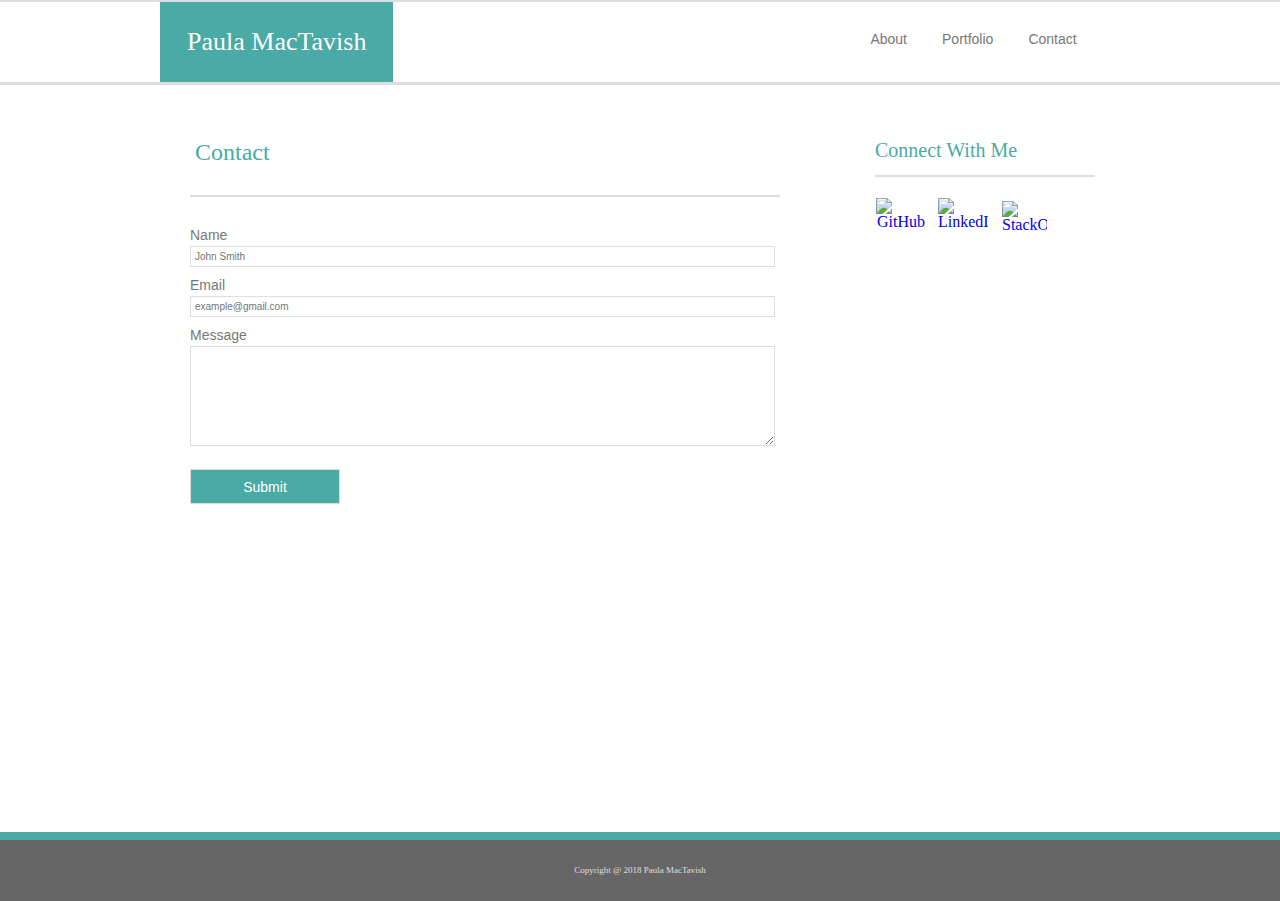
==== contact.html @ c0707b3b "beginning portfolio template" ====
<!DOCTYPE html>

<html lang="en-us">

<head>
    <meta charset="UTF-8">
    <title>Homework 1 </title>
    <link rel="stylesheet" type="text/css" href="assets/css/reset.css">
    <link rel="stylesheet" type="text/css" href="assets/css/style.css">
    <link rel="stylesheet" type="text/css" href="assets/css/stylecontact.css">
    
</head>
<body>

<!-- for sticky footer -->
<div class="content">

<!-- title bar -->    
    <header>

<!--  wrapper for page content -->        
        <div class="wrapper">

<!-- title bar name -->            
            <h1>Paula MacTavish</h1>   

<!-- title bar navigation to other areas of portfolio -->
            <nav>
                <div class="nav">
                    About<a href="target_blank"></a>
                    </div>   
                <div class="nav">
                    Portfolio<a href="target_blank"></a>
                    </div>
                <div class="nav">
                    Contact<a href="target_blank"></a>
                    </div>
            </nav>
        </div>
    </header> 

    <br>

<!--  wrapper for page content -->
        <div class="wrapper">

<!-- second box - entire area -->           
            <section id="box2header">

<!-- second box header -->                
                <h2>Contact</h2>

<!--  second box entire content -->
                <div id="box2main">

<!-- contact form -->
                    <form class="form">

<!--  enter name -->
                        <p class="name">
                            <label for="name">Name</label>
                            <br>
                            <input type="text" name="name" id="name" placeholder="John Smith">
                        </p>
 
 <!-- enter email -->
                        <p class="email">
                            <label for="email">Email</label>
                            <br>
                            <input type="text" name="email" id="email" placeholder="example@gmail.com">
                        </p>

<!-- enter text -->
                        <p class="message">
                            <label for="message">Message</label>
                            <br>
                            <textarea name="message" id="message"></textarea>
                        </p>

<!-- submit button -->
                        <p class="submit">
                            <input type="submit" value="Submit">
                        </p>
                    </form>
                </div>
                
            </section>

<!--  third box entire -->
            <section id="connectwithme">

<!--  third box header -->
                    <h3>Connect With Me</h3>
 
 <!-- third box content  -->
                        <div id="icon-box">
                        
 <!-- third box icons -->
                            <a href="https://github.com" target="_blank">
                                <img class="icons" src="https://cdn3.iconfinder.com/data/icons/free-social-icons/67/github_square_black-128.png" alt="GitHub"></a>
                        
                            <a href="https://linkedin.com" target="_blank">
                                <img class="icons" src="https://cdn3.iconfinder.com/data/icons/free-social-icons/67/linkedin_square_color-128.png" alt="LinkedIn"></a>
                        
                            <a href="https://slack.com" target="_blank"> 
                            <img class="icons" id="stack" src="https://cdn3.iconfinder.com/data/icons/inficons/128/stackoverflow.png" alt="StackOverflow"></a>
                      
                    </div>       
            </section>
        
        </div>

     <!-- for sticky footer -->
     <div class="push"></div>

    </div>

    <!-- footer -->
    <footer>
        Copyright @ 2018 Paula MacTavish
    </footer>

</body>

</html>
---- assets/css/style.css ----
/* entire page margins and wallpaper */
body, html {
    margin: 0;
    height:100%;
    background-image: url("https://images.designtrends.com/wp-content/uploads/2016/12/22183254/White-Concrete-Wall-Texture.jpg");
}

/* sticky footer */
.content {
    min-height: 100%;
    margin-bottom: -68px;
}

.push { 
    height: 68px;
}

/* toolbar sizing*/
    header {
    margin: 0 auto;
    background-color: #ffffff;
    border-top: solid 2px #dddddd;
    border-bottom: solid 3px #dddddd;
    float: left;
    width: 100%;
    height: 80px;
}

/* margins for toolbar & page content */
.wrapper {
    margin: auto;
    width: 960px;
    margin-bottom: -80px;
}

/* name perameters */
h1 {
    background-color: #4aaaa5;
    color: white;
    text-align: center;
    margin-top: 0px;
    margin-right: 442px;
    margin-bottom: 0px;
    padding: 27px;
    font-size: 26px;
    font-family: "Georgia", Times, Times New Roman, serif;
    float: left;
}

/* navigating the site buttons on toolbar */
.nav {
    float: left;
    color: #777777;
    background-color: #ffffff;
    font-size: 14px;
    font-family: 'Arial', 'Helvetica Neue', Helvetica, sans-serif;
    margin: 30px 0px 0px 35px;
}

/* box around box 2 header */
#box2header {
    width: 650px;
    height: 100%;
    margin-top: 30px;
    margin-right: 40px;
    margin-bottom: 30px;
    background-color: #ffffff;
    float: left;
}

/* box 2 header perameters*/
h2 {
    margin: 0 0 0 10px;
    background-color: #ffffff;
    color: #4aaaa5;
    text-align: left;
    width: 590px;
    height: 30px;
    padding: 25px;
    font-size: 24px;
    font-family: "Georgia", Times, Times New Roman, serif;
}

/* box 2 content perameters */
#box2main {
    margin-left: 30px;
    margin-bottom: 30px;
    width: 590px;
    height: 100%;
    border-top: solid 2px #dddddd;
    padding-top: 30px;
    overflow: auto;
}

/* image placement */
img {
    float: left;
    margin-right: 22px;
    margin-bottom: 8px;
}

/* paragraph perameters */
.bio {
    color: #777777;
    font-size: 14px;
    font-family: 'Arial', 'Helvetica Neue', Helvetica, sans-serif;
    margin-top: 0px;
}

/* box 3 entire box - perameters */
#connectwithme {
    float: left;
    margin-top: 30px;
    background-color: #ffffff;
    width: 270px;
    height: 220px;
}

/* box 3 header perameters */
h3 {
    float: left;
    background-color: #ffffff;
    color: hsl(177, 39%, 48%);
    text-align: left;
    margin-top: 0px;
    width: 220px;
    height: 30px;
    padding: 25px;
    font-size: 20px;
    font-family: "Georgia", Times, Times New Roman, serif;
}

/* box 3 content perameters */
#icon-box {
    padding: 10px;
    float: left;
    width: 200px;
    height: 115px;
    border-top: 2px solid #dddddd;
    background-color: #ffffff;
    text-align: center;
    margin-top: -20px;
    margin-left: 25px;
  
}

/* box 3 icon perameters */
.icons {
height: 50px;
width: 50px;
margin-top: 10px;
margin-right: 20px;
margin-left: -10px;
border: 1px solid #ffffff;
}

/* stck icon adjustments */
#stack {
    height: 45px;
    width: 45px;
    margin-top: 13px;
    margin-right: 20px;
    margin-left: -8px;
    border: 1px solid #ffffff;
    }

/* icons when cursor hovering */
.icons:hover, #stack:hover {
    border: 3px solid #ffffff
}

/* footer */
footer {
    background-color: #666666;
    color: #e0dede;
    padding: 26px;
    text-align: center;
    clear: both;
    font-size: 9px;
    margin-bottom: 0;
    border-top: 8px solid #4aaaa5;
}
---- assets/css/stylecontact.css ----
/* css style sheet for content form section of content page */

/* text perameters */
.form {
    font-family: 'Arial', 'Helvetica Neue', Helvetica, sans-serif;
}

/* box perameters */
input, textarea {
    padding: 4px;
    font-size: 10px;
    color: #777777;
    border: 1px solid #dddddd;
    width: 575px;
    margin-top: 3px;
    margin-bottom: 10px;
 
}

/* text box perameters */
textarea {
    width: 575px;
    height: 90px;
    max-width: 590px;
    line-height: 10px;
}

/* text header perameters */
label {
    color: #777777;
    font-size: 14px;
}

/* submit button perameters */
.submit input {
    width: 150px;
    height: 35px;
    background-color: #4aaaa5;
    color: #ffffff;
    font-size: 14px;
    overflow: auto;
    margin-top: 10px;
}

/* highlighting boxes when in use */
input:hover, textarea:hover, .submit:hover
input:focus, textarea:focus, .submit:focus {
    border: 2px solid #dddddd;
}
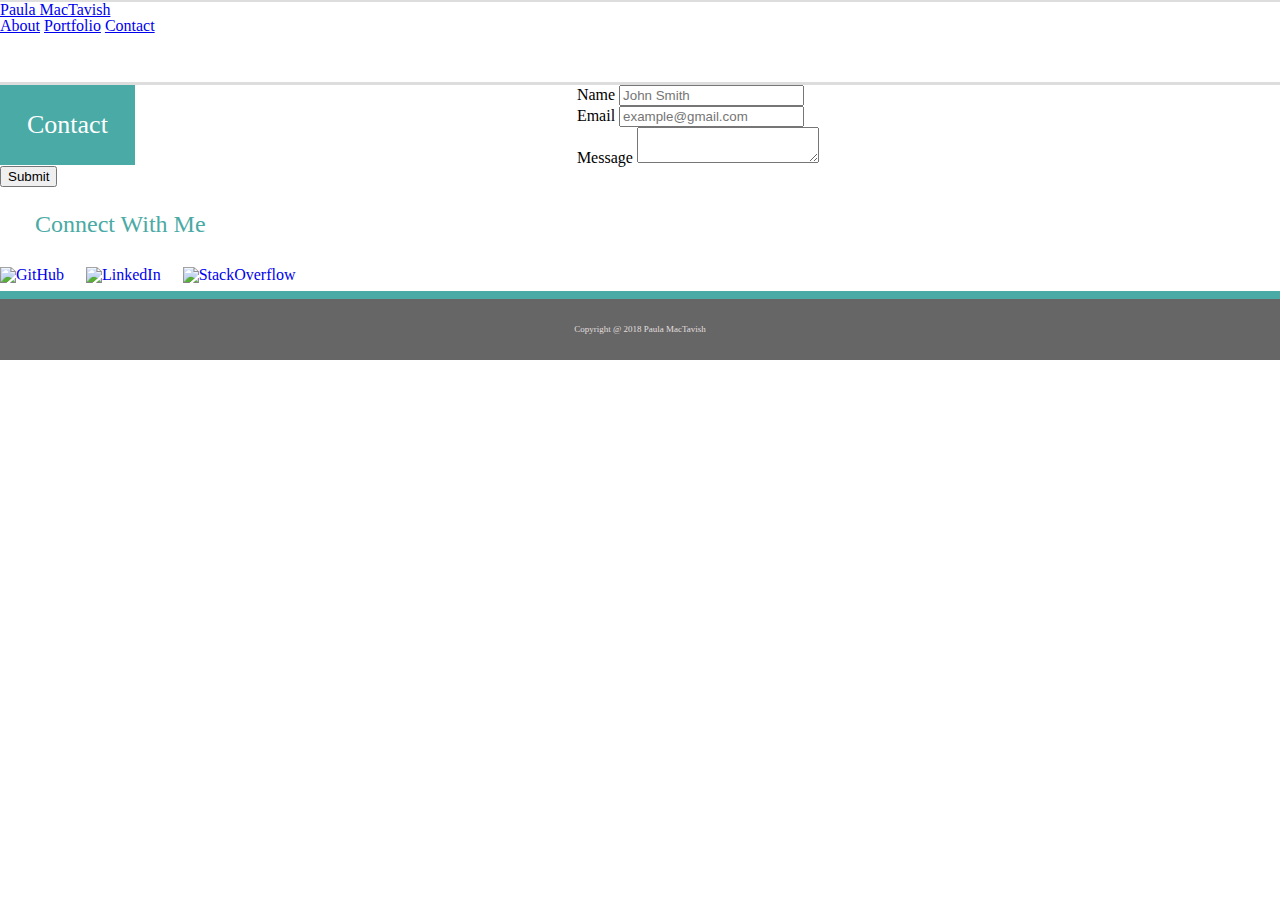
==== commit 2b259b1c: "amended contact page" ====
--- a/contact.html
+++ b/contact.html
@@ -5,119 +5,86 @@
 <head>
     <meta charset="UTF-8">
     <title>Homework 1 </title>
+
     <link rel="stylesheet" type="text/css" href="assets/css/reset.css">
     <link rel="stylesheet" type="text/css" href="assets/css/style.css">
-    <link rel="stylesheet" type="text/css" href="assets/css/stylecontact.css">
     
 </head>
 <body>
-
-<!-- for sticky footer -->
-<div class="content">
-
-<!-- title bar -->    
-    <header>
-
-<!--  wrapper for page content -->        
-        <div class="wrapper">
-
-<!-- title bar name -->            
-            <h1>Paula MacTavish</h1>   
+    
+<!-- title bar -->
+    <header id="masthead">
+        <div class="container">
+            <a href="index.html" id="logo">Paula MacTavish</a>  
 
 <!-- title bar navigation to other areas of portfolio -->
             <nav>
-                <div class="nav">
-                    About<a href="target_blank"></a>
-                    </div>   
-                <div class="nav">
-                    Portfolio<a href="target_blank"></a>
-                    </div>
-                <div class="nav">
-                    Contact<a href="target_blank"></a>
-                    </div>
+                <a href="index.html">About</a>                    
+                <a href="portfolio.html">Portfolio</a>               
+                <a href="contact.html">Contact</a>
             </nav>
         </div>
     </header> 
 
-    <br>
+<!-- container -->
+    <div id="main-container" class="container">
+<!-- main content -->
+    <section class="main-container">
 
-<!--  wrapper for page content -->
-        <div class="wrapper">
-
-<!-- second box - entire area -->           
-            <section id="box2header">
-
-<!-- second box header -->                
-                <h2>Contact</h2>
-
-<!--  second box entire content -->
-                <div id="box2main">
+<!-- main content header -->
+                <h1>Contact</h1>
 
 <!-- contact form -->
-                    <form class="form">
+<form id="contact-form">
+    <ul>
+                <!--  enter name -->
+        <li>       
+            <label for="name">Name</label>
+            <input type="text" name="name" id="name" placeholder="John Smith" required="required">
+        </li> 
+                <!-- enter email -->
+        <li>
+            <label for="email">Email</label>
+            <input type="text" name="email" id="email" placeholder="example@gmail.com" required="required">
+        </li>
+                <!-- enter text -->
+        <li>
+            <label for="message">Message</label>
+            <textarea name="message" id="message" required="required"></textarea>
+         </li>
+    </ul>
+        <!-- submit button -->
+    <input type="submit" name="Submit">
+</form>
 
-<!--  enter name -->
-                        <p class="name">
-                            <label for="name">Name</label>
-                            <br>
-                            <input type="text" name="name" id="name" placeholder="John Smith">
-                        </p>
- 
- <!-- enter email -->
-                        <p class="email">
-                            <label for="email">Email</label>
-                            <br>
-                            <input type="text" name="email" id="email" placeholder="example@gmail.com">
-                        </p>
+</section>
 
-<!-- enter text -->
-                        <p class="message">
-                            <label for="message">Message</label>
-                            <br>
-                            <textarea name="message" id="message"></textarea>
-                        </p>
+<!-- Icon box -->
 
-<!-- submit button -->
-                        <p class="submit">
-                            <input type="submit" value="Submit">
-                        </p>
-                    </form>
-                </div>
+    <section class="sidebar">
+        <div id="connect">
+            <h2>Connect With Me</h2>
+
+<!-- icons -->
                 
-            </section>
+            <a href="https://github.com" target="_blank">
+                <img class="social" src="https://cdn3.iconfinder.com/data/icons/free-social-icons/67/github_square_black-128.png" alt="GitHub"></a>
+                        
+            <a href="https://linkedin.com" target="_blank">
+                <img class="social" src="https://cdn3.iconfinder.com/data/icons/free-social-icons/67/linkedin_square_color-128.png" alt="LinkedIn"></a>
+                        
+            <a href="https://stackoverflow.com" target="_blank"> 
+                <img class="social1" src="https://cdn3.iconfinder.com/data/icons/inficons/128/stackoverflow.png" alt="StackOverflow"></a>
+                      
+        </div>       
+    </section>
 
-<!--  third box entire -->
-            <section id="connectwithme">
-
-<!--  third box header -->
-                    <h3>Connect With Me</h3>
- 
- <!-- third box content  -->
-                        <div id="icon-box">
-                        
- <!-- third box icons -->
-                            <a href="https://github.com" target="_blank">
-                                <img class="icons" src="https://cdn3.iconfinder.com/data/icons/free-social-icons/67/github_square_black-128.png" alt="GitHub"></a>
-                        
-                            <a href="https://linkedin.com" target="_blank">
-                                <img class="icons" src="https://cdn3.iconfinder.com/data/icons/free-social-icons/67/linkedin_square_color-128.png" alt="LinkedIn"></a>
-                        
-                            <a href="https://slack.com" target="_blank"> 
-                            <img class="icons" id="stack" src="https://cdn3.iconfinder.com/data/icons/inficons/128/stackoverflow.png" alt="StackOverflow"></a>
-                      
-                    </div>       
-            </section>
-        
+</div>
+<!--  footer -->
+    <footer>
+        <div class="container">
+            Copyright @ 2018 Paula MacTavish
         </div>
-
-     <!-- for sticky footer -->
-     <div class="push"></div>
-
-    </div>
-
-    <!-- footer -->
-    <footer>
-        Copyright @ 2018 Paula MacTavish
     </footer>
 
 </body>
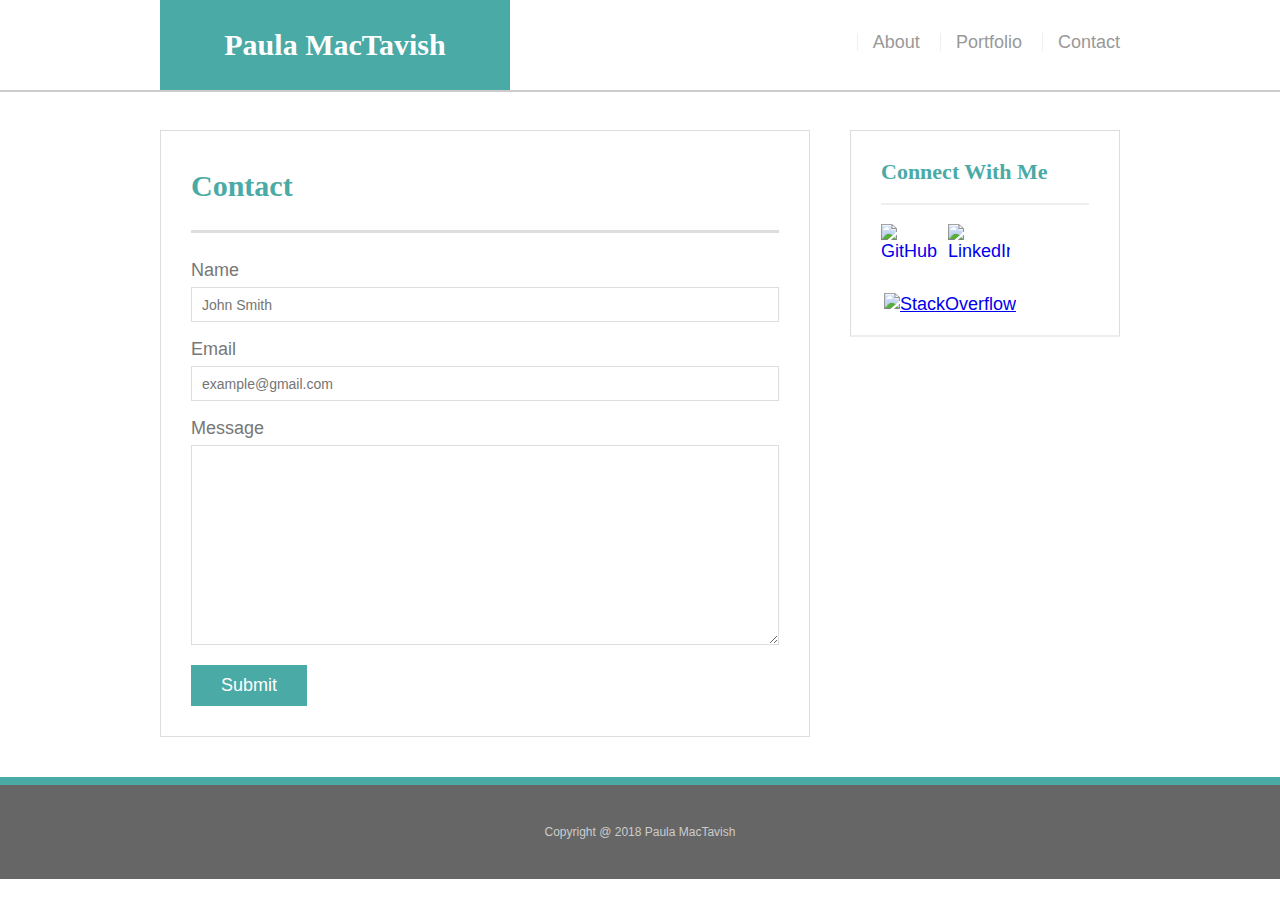
==== commit 54679340: "add viewport" ====
--- a/contact.html
+++ b/contact.html
@@ -4,6 +4,7 @@
 
 <head>
     <meta charset="UTF-8">
+    <meta name="viewport" content="width=device-width, initial-scale=1.0">
     <title>Homework 1 </title>
 
     <link rel="stylesheet" type="text/css" href="assets/css/reset.css">
--- a/assets/css/style.css
+++ b/assets/css/style.css
@@ -1,182 +1,294 @@
-/* entire page margins and wallpaper */
-body, html {
-    margin: 0;
-    height:100%;
-    background-image: url("https://images.designtrends.com/wp-content/uploads/2016/12/22183254/White-Concrete-Wall-Texture.jpg");
-}
-
-/* sticky footer */
-.content {
-    min-height: 100%;
-    margin-bottom: -68px;
-}
-
-.push { 
-    height: 68px;
-}
-
-/* toolbar sizing*/
-    header {
+* {
+    box-sizing: border-box;
+}
+
+body {
+    background: url('../images/concrete_seamless.png');
+    font-size: 18px;
+    line-height: 34px;
+    font-family: 'Arial', 'Helvetica Neue', Helvetica, sans-serif;
+    color: #777;
+}
+
+.container {
+    width: 100%;
+    max-width: 960px;
     margin: 0 auto;
-    background-color: #ffffff;
-    border-top: solid 2px #dddddd;
-    border-bottom: solid 3px #dddddd;
-    float: left;
-    width: 100%;
-    height: 80px;
-}
-
-/* margins for toolbar & page content */
-.wrapper {
-    margin: auto;
-    width: 960px;
-    margin-bottom: -80px;
-}
-
-/* name perameters */
-h1 {
-    background-color: #4aaaa5;
-    color: white;
+    clear: both;
+}
+
+h1, h2, h3, p {
+    margin-bottom: 20px;
+}
+
+p:last-child {
+    margin-bottom: 0;
+}
+
+h1, h2, h3 {
+    font-family: 'Georgia', Times, Times New Roman, serif;
+    font-weight: 700;
+    color: #4aaaa5;
+}
+
+h1{
+    font-size: 30px;
+    line-height: 49px;
+    border-bottom: 3px solid #ddd;
+    padding-bottom: 20px;
+}
+
+h2, h3 {
+    font-size: 22px;
+}
+
+/* header */
+
+#masthead {
+    background: #fff;
+    margin: 0 0 30px;
+    z-index: 99;
+    color: #fff;
+    overflow: auto;
+    border-bottom: 2px solid #ccc;
+    position: fixed;
+    width: 100%;
+}
+
+#logo {
+    width: 350px;
+    height: 90px;
+    background: #4aaaa5;
+    float: left;
+    font-family: 'Georgia', Times, Times New Roman, serif;
     text-align: center;
-    margin-top: 0px;
-    margin-right: 442px;
-    margin-bottom: 0px;
-    padding: 27px;
-    font-size: 26px;
-    font-family: "Georgia", Times, Times New Roman, serif;
-    float: left;
-}
-
-/* navigating the site buttons on toolbar */
-.nav {
-    float: left;
-    color: #777777;
-    background-color: #ffffff;
+    line-height: 90px;
+    color: #fff;
+    font-weight: 700;
+    font-size: 30px;
+    text-decoration: none;
+}
+
+nav {
+    float: right;
+    margin-top: 25px;
+}
+
+nav a {
+    color: #999;
+    text-decoration: none;
+    margin-left: 15px;
+    display: inline-block;
+    border-left: 1px solid #efefef;
+    padding-left: 15px;
+    line-height: 18px;
+}
+
+nav a:first-child {
+    border-lefr: 0 none;
+}
+
+#main-container {
+    padding-top: 130px;
+}
+
+.main-container {
+    background: #fff;
+    padding: 30px;
+    margin: 0 0 40px 0;
+    width: 100%;
+    max-width: 650px;
+    float: left;
+    border: 1px solid #ddd;
+}
+
+.auth-image {
+    width: 200px;
+    height: auto;
+    margin-top: 10px;
+    float: left;
+    margin-right: 25px;
+}
+
+.sidebar {
+    background: #fff;
+    padding: 30px;
+    width: 100%;
+    max-width: 270px;
+    float: right;
+    border: 1px solid #ddd;
+    margin-bottom: 20px;
+}
+
+h3, .sidebar, h2 {
+    border-bottom: 2px solid #eee;
+    padding-bottom: 20px;
+    margin-bottom: 15px;
+    line-height: 22px;
+}
+
+.social {
+    width: 62px;
+    height: 62px;
+    margin-top: 4px;
+    margin-right: 5px;
+    float: left;
+}
+
+.social1 {
+    width: 56px;
+    height: 56px;
+    margin-top: 7px;
+    margin-left: 3px;
+    margin-right: 0;
+}
+
+footer {
+    background: #666;
+    color: #fff;
+    padding: 30px 0;
+    clear: both;
+    border-top: 8px solid #4aaaa5;
+    color: #ccc;
+    font-size: 12px;
+    text-align: center;
+}
+
+/* portfolio */
+.work {
+    width: 274px;
+    overflow: auto;
+    position: relative;
+    float: left;
+    margin: 20px 0 25px;
+}
+
+.work:nth-child(even) {
+    margin-right: 40px;
+}
+
+.work img {
+    width: 100%;
+    border: 0 none;
+    opacity: .8;
+}
+
+.work h3 {
+    border-bottom: 0;
+    background: #4aaaa5;
+    color: #fff;
+    text-align: center;
+    position: absolute;
+    bottom: 20px;
+    padding: 15px;
+    width: 100%;
+    line-height: 30px;
+    margin-bottom: 0;
+    font-weight: 300;
+}  
+
+/* contact */
+
+#contact-form ul {
+    margin-bottom: 20px;
+}
+
+#contact-form li {
+    margin-bottom: 10px;
+}
+
+label, input[type=text], input[type=email], textarea {
+    display: block;
+    width: 100%;
+}
+
+input[type=text], input[type=email], textarea {
+    height: 35px;
+    border: 1px solid #ddd;
+    padding: 0 10px;
     font-size: 14px;
-    font-family: 'Arial', 'Helvetica Neue', Helvetica, sans-serif;
-    margin: 30px 0px 0px 35px;
-}
-
-/* box around box 2 header */
-#box2header {
-    width: 650px;
-    height: 100%;
-    margin-top: 30px;
-    margin-right: 40px;
-    margin-bottom: 30px;
-    background-color: #ffffff;
-    float: left;
-}
-
-/* box 2 header perameters*/
-h2 {
-    margin: 0 0 0 10px;
-    background-color: #ffffff;
-    color: #4aaaa5;
-    text-align: left;
-    width: 590px;
-    height: 30px;
-    padding: 25px;
-    font-size: 24px;
-    font-family: "Georgia", Times, Times New Roman, serif;
-}
-
-/* box 2 content perameters */
-#box2main {
-    margin-left: 30px;
-    margin-bottom: 30px;
-    width: 590px;
-    height: 100%;
-    border-top: solid 2px #dddddd;
-    padding-top: 30px;
-    overflow: auto;
-}
-
-/* image placement */
-img {
-    float: left;
-    margin-right: 22px;
-    margin-bottom: 8px;
-}
-
-/* paragraph perameters */
-.bio {
-    color: #777777;
-    font-size: 14px;
-    font-family: 'Arial', 'Helvetica Neue', Helvetica, sans-serif;
-    margin-top: 0px;
-}
-
-/* box 3 entire box - perameters */
-#connectwithme {
-    float: left;
-    margin-top: 30px;
-    background-color: #ffffff;
-    width: 270px;
-    height: 220px;
-}
-
-/* box 3 header perameters */
-h3 {
-    float: left;
-    background-color: #ffffff;
-    color: hsl(177, 39%, 48%);
-    text-align: left;
-    margin-top: 0px;
-    width: 220px;
-    height: 30px;
-    padding: 25px;
-    font-size: 20px;
-    font-family: "Georgia", Times, Times New Roman, serif;
-}
-
-/* box 3 content perameters */
-#icon-box {
-    padding: 10px;
-    float: left;
-    width: 200px;
-    height: 115px;
-    border-top: 2px solid #dddddd;
-    background-color: #ffffff;
-    text-align: center;
-    margin-top: -20px;
-    margin-left: 25px;
-  
-}
-
-/* box 3 icon perameters */
-.icons {
-height: 50px;
-width: 50px;
-margin-top: 10px;
-margin-right: 20px;
-margin-left: -10px;
-border: 1px solid #ffffff;
-}
-
-/* stck icon adjustments */
-#stack {
-    height: 45px;
-    width: 45px;
-    margin-top: 13px;
-    margin-right: 20px;
-    margin-left: -8px;
-    border: 1px solid #ffffff;
-    }
-
-/* icons when cursor hovering */
-.icons:hover, #stack:hover {
-    border: 3px solid #ffffff
-}
-
-/* footer */
-footer {
-    background-color: #666666;
-    color: #e0dede;
-    padding: 26px;
-    text-align: center;
-    clear: both;
-    font-size: 9px;
-    margin-bottom: 0;
-    border-top: 8px solid #4aaaa5;
+}
+
+textarea {
+    height: 200px;
+}
+
+input[type=submit] {
+    background: #4aaaa5;
+    border: 0 none;
+    color: #fff;
+    font-size: 18px;
+    padding: 10px 30px;
+    cursor: pointer;
+}
+
+@media only screen and (max-width: 980px) {
+    .container {
+        padding: 0 20px;
+        max-width: 768px;
+    }
+    #main-container {
+        padding-top: 130px;
+    }
+    .main-section {
+        max-width: 420px;
+    }
+    .work {
+        width: 100%;
+    }
+    .auth-image {
+        width: 100%;
+        margin-bottom: 20px;
+    }
+}
+
+@media only screen and (max-width: 768px) {
+    .main-container, .sidebar {
+        max-width: 100%;
+    } 
+    #main-container {
+        overflow: auto;
+    }
+    .sidebar {
+        margin-bottom: 40px;
+    }
+    .work {
+        width: 47%;
+        margin-bottom: 10px;
+    }
+    .work:nth-child(even) {
+        margin-right: 0;
+    }
+    .work:nth-child(odd) {
+        float: right;
+    }
+    .auth-image {
+        width: 50%;
+    }
+}
+
+@media only screen and (max-width: 640px) {
+    #masthead {
+        position: static;
+        margin-bottom: 20px;
+    }
+    header.container {
+        padding: 0;
+    }
+    #main-container {
+        padding-top: 10px;
+    }
+    #logo, .work, .auth-image {
+        width : 100%;
+    }
+    nav {
+        text-align: center;
+        width: 100%;
+        margin: 15px 0;
+    }
+    nav a {
+        width: 30%;
+        padding-left: 0;
+        margin-left: 0;
+    }
 }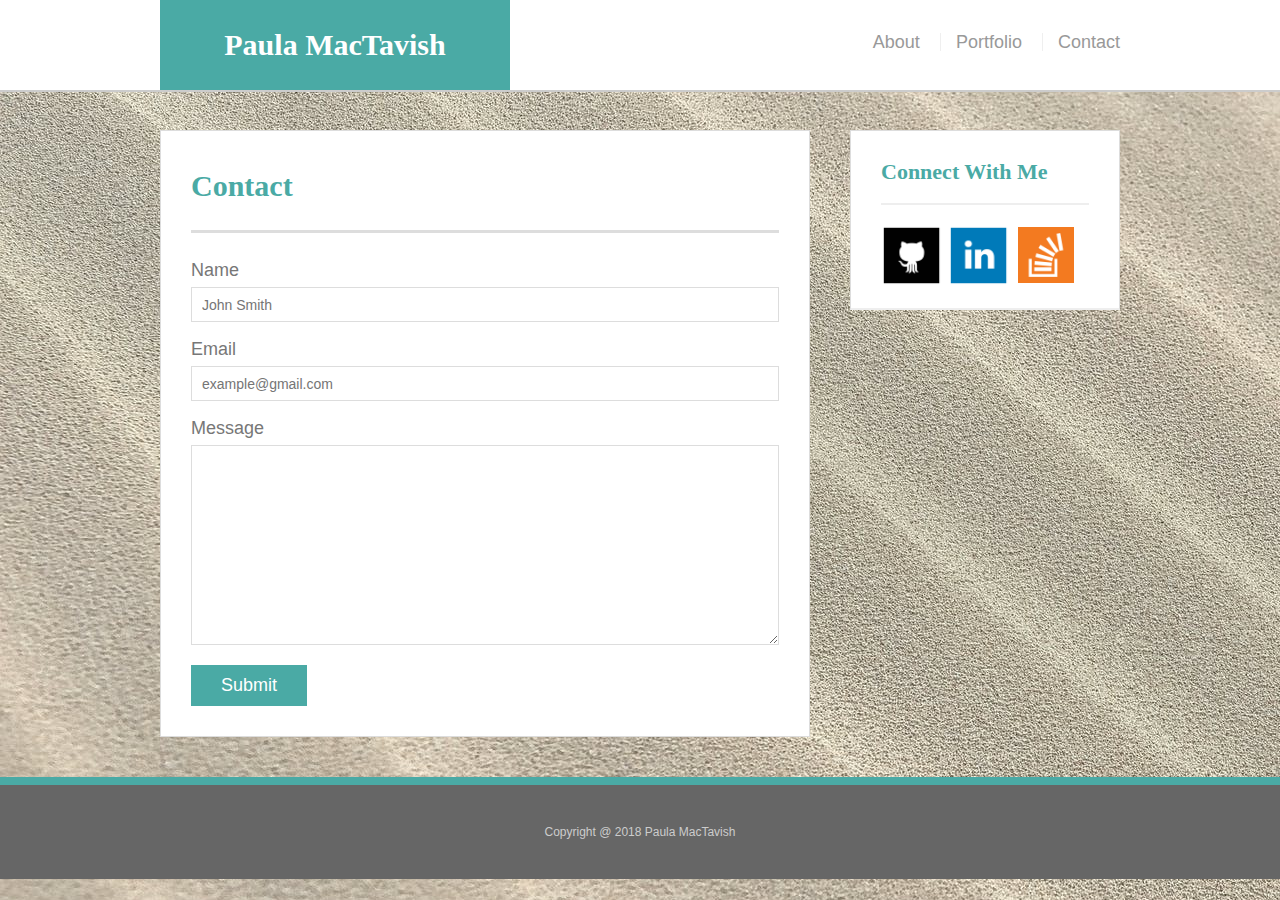
==== commit dc7f9443: "update" ====
--- a/contact.html
+++ b/contact.html
@@ -5,7 +5,7 @@
 <head>
     <meta charset="UTF-8">
     <meta name="viewport" content="width=device-width, initial-scale=1.0">
-    <title>Homework 1 </title>
+    <title>Basic Portfolio - Responsive</title>
 
     <link rel="stylesheet" type="text/css" href="assets/css/reset.css">
     <link rel="stylesheet" type="text/css" href="assets/css/style.css">
@@ -68,15 +68,15 @@
 
 <!-- icons -->
                 
-            <a href="https://github.com" target="_blank">
-                <img class="social" src="https://cdn3.iconfinder.com/data/icons/free-social-icons/67/github_square_black-128.png" alt="GitHub"></a>
-                        
-            <a href="https://linkedin.com" target="_blank">
-                <img class="social" src="https://cdn3.iconfinder.com/data/icons/free-social-icons/67/linkedin_square_color-128.png" alt="LinkedIn"></a>
-                        
-            <a href="https://stackoverflow.com" target="_blank"> 
-                <img class="social1" src="https://cdn3.iconfinder.com/data/icons/inficons/128/stackoverflow.png" alt="StackOverflow"></a>
-                      
+        <a href="https://github.com" target="_blank">
+            <img class="social" src="assets/images/github_square_black-128.png" alt="GitHub"></a>
+                                                    
+        <a href="https://linkedin.com" target="_blank">
+            <img class="social" src="assets/images/linkedin_square_color-128.png" alt="LinkedIn"></a>
+            
+        <a href="https://stackoverflow.com" target="_blank"> 
+            <img class="social1" src="assets/images/overflow-128-2.png" alt="StackOverflow"></a>
+          
         </div>       
     </section>
 
--- a/assets/css/style.css
+++ b/assets/css/style.css
@@ -3,7 +3,7 @@
 }
 
 body {
-    background: url('../images/concrete_seamless.png');
+    background-image: url("../images/sand-pattern-wave-texture.jpeg");
     font-size: 18px;
     line-height: 34px;
     font-family: 'Arial', 'Helvetica Neue', Helvetica, sans-serif;
@@ -22,7 +22,7 @@
 }
 
 p:last-child {
-    margin-bottom: 0;
+    margin-bottom: 10px;
 }
 
 h1, h2, h3 {
@@ -85,7 +85,7 @@
 }
 
 nav a:first-child {
-    border-lefr: 0 none;
+    border-left: 0 none;
 }
 
 #main-container {
@@ -103,8 +103,9 @@
 }
 
 .auth-image {
-    width: 200px;
-    height: auto;
+    size: 100%;
+    width: 220px;
+    height: 180px;
     margin-top: 10px;
     float: left;
     margin-right: 25px;
